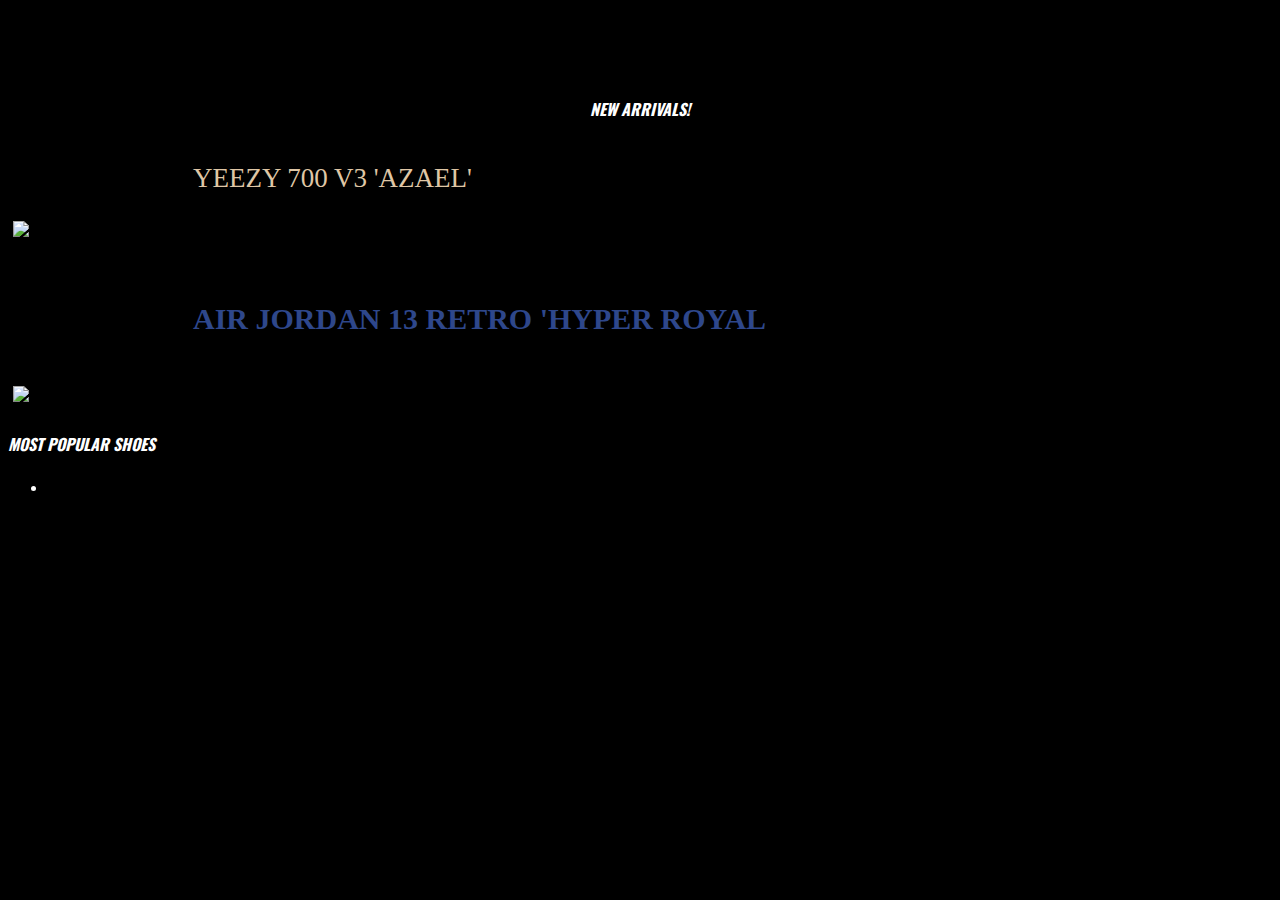
==== fanwebsite/index.html @ d6decc46 "Add files via upload" ====
<!DOCTYPE html>
<html>
	<head>
		<link rel="preconnect" href="https://fonts.gstatic.com">
		<link href="https://fonts.googleapis.com/css2?family=Oswald:wght@300&display=swap" rel="stylesheet">

		
		<title>FanStore</title>
	   <link rel="stylesheet" type="text/css" href="style.css">
	</head>
	<link rel="stylesheet" href="https://cdn.jsdelivr.net/npm/bootstrap@4.5.3/dist/css/bootstrap.min.css" integrity="sha384-TX8t27EcRE3e/ihU7zmQxVncDAy5uIKz4rEkgIXeMed4M0jlfIDPvg6uqKI2xXr2" crossorigin="anonymous">
	<body>
		
		<header>
			<!-- Fixed navbar -->
			<nav class="navbar navbar-expand-md navbar-dark fixed-top bg-dark">
			  <a class="navbar-brand" href="#"><ul>
				  <a href="info.html" >  Nike </a> 
			   
			 
			   
			</ul> </a>

			</nav>
			<br>
		  </br>
		 
		  </header>

		<h1> New Arrivals! </h1>

		<div class="row">

			<div class="column">
				<p> YEEZY 700 V3 'AZAEL'</p>
			  <img src="/shoes/zapio.PNG" class="responsive"  style= "max-width:100%;height:auto;">
			</div>
			<div class="column">
				<h5> AIR JORDAN 13 RETRO 'HYPER ROYAL </h5>
			  <img src="/shoes/qwqa.PNG" class="responsive"  style="max-width:100%;height:auto;">
			</div>

		  </div>

	   
	    <h4> Most Popular Shoes </h4>
		<ul>
	        
	       
	        <li>  <a href="additions.html" > Preview </a> </li>
	       
	    </ul>
	       
	     
	       
		</ul>
		
		
		
		
		<style>
			body {
				background-color: #000000;
				color: #ffffff;
			}
			</style>





	</body>
</html>
---- fanwebsite/style.css ----
li{
    font-size: 18px;
}

a {
    color:rgb(0, 0, 0);
    font-size: 16px;
    font-style: italic;
}

p {
    color: rgb(223, 198, 165);
    text-indent: 30px;
    text-transform: uppercase;
    position: relative; left: 150px;
    font-size: 27px;
  }
  
h5 {
    color: rgb(46, 71, 139);
    text-indent: 30px;
    text-transform: uppercase;
    position: relative; left: 150px;
    font-size: 30px;
  }  

    
 h3 {
    text-align: center;
    text-transform: uppercase;
    font-size: 16px;
    font-family: 'Oswald', sans-serif;
    font-style: italic;

 }

 h1 {
    text-align: center;
    text-transform: uppercase;
    font-size: 16px;
    font-family: 'Oswald', sans-serif;
    font-style: italic;

 }

 h4 {
    text-align: left;
    text-transform: uppercase;
    font-size: 16px;
    font-family: 'Oswald', sans-serif;
    font-style: italic;

 }


 .column {
    float: left;
    width: 50%;
    padding: 5px;
  }
  
  /* Clear floats after image containers */
  .row::after {
    content: "";
    clear: both;
    display: table;
  }

  h2 {
   text-align: center;
   text-transform: uppercase;
   font-size: 16px;
   font-family: 'Oswald', sans-serif;
   font-style: italic;
   top: -80px;
   position: relative;
}
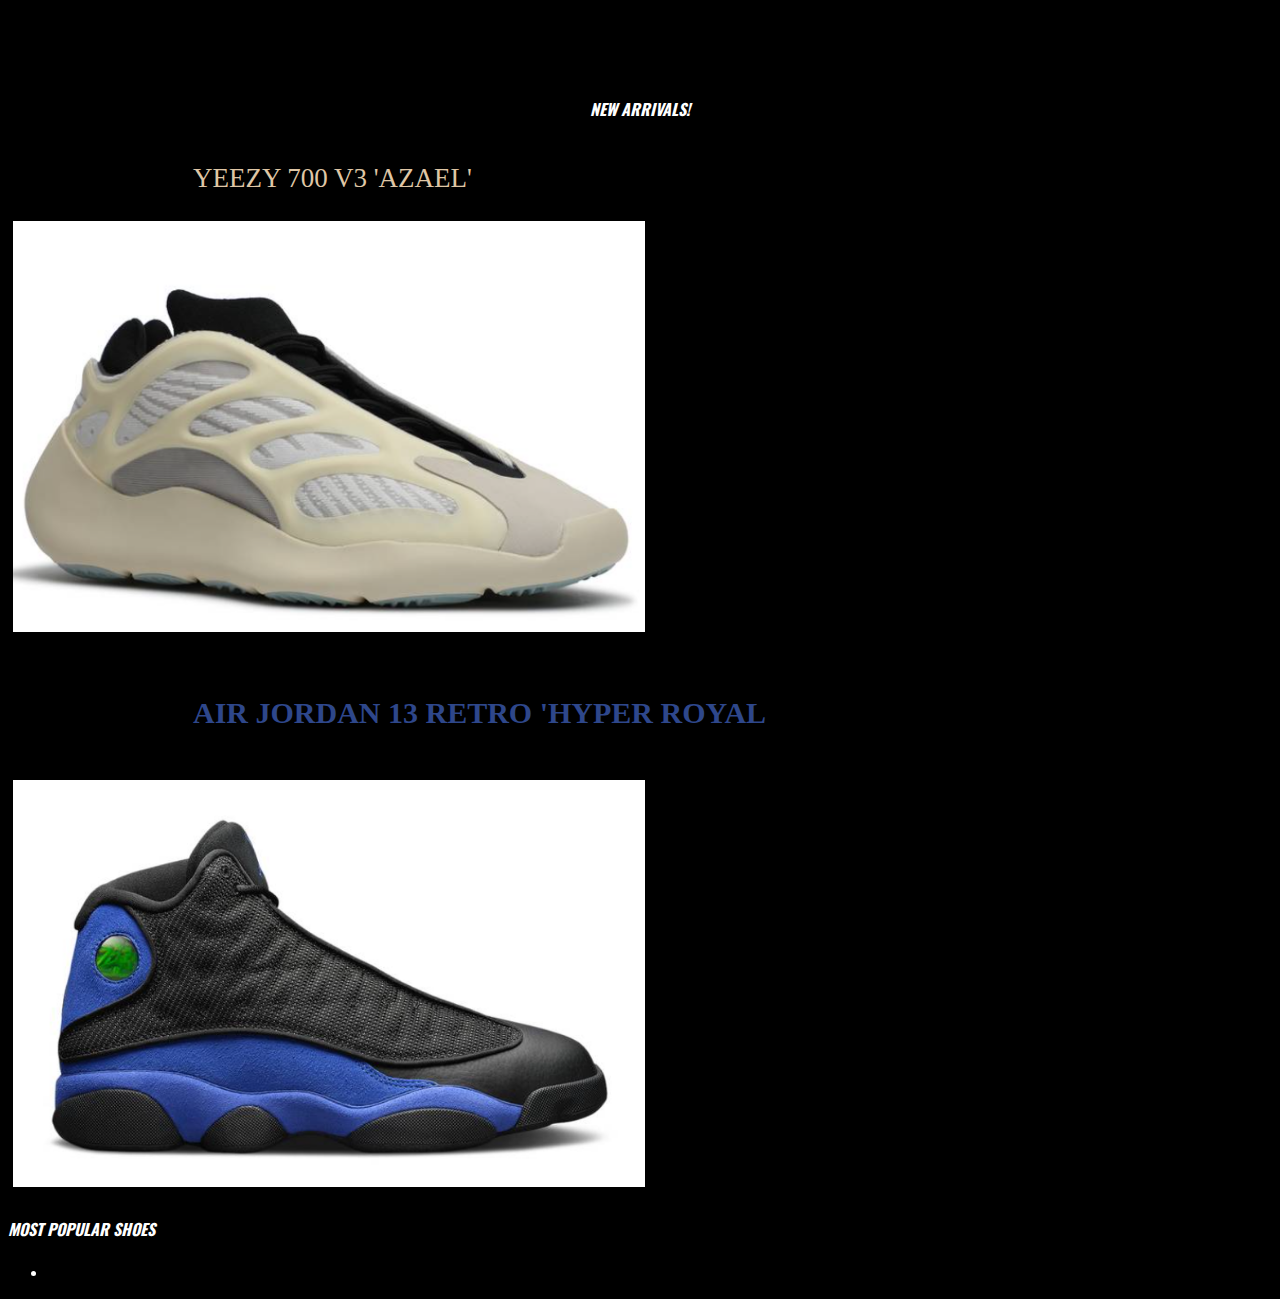
==== commit c2047b06: "Update index.html" ====
--- a/fanwebsite/index.html
+++ b/fanwebsite/index.html
@@ -33,11 +33,11 @@
 
 			<div class="column">
 				<p> YEEZY 700 V3 'AZAEL'</p>
-			  <img src="/shoes/zapio.PNG" class="responsive"  style= "max-width:100%;height:auto;">
+			  <img src="shoes/zapio.PNG" class="responsive"  style= "max-width:100%;height:auto;">
 			</div>
 			<div class="column">
 				<h5> AIR JORDAN 13 RETRO 'HYPER ROYAL </h5>
-			  <img src="/shoes/qwqa.PNG" class="responsive"  style="max-width:100%;height:auto;">
+			  <img src="shoes/qwqa.PNG" class="responsive"  style="max-width:100%;height:auto;">
 			</div>
 
 		  </div>
@@ -70,4 +70,4 @@
 
 
 	</body>
-</html>+</html>
